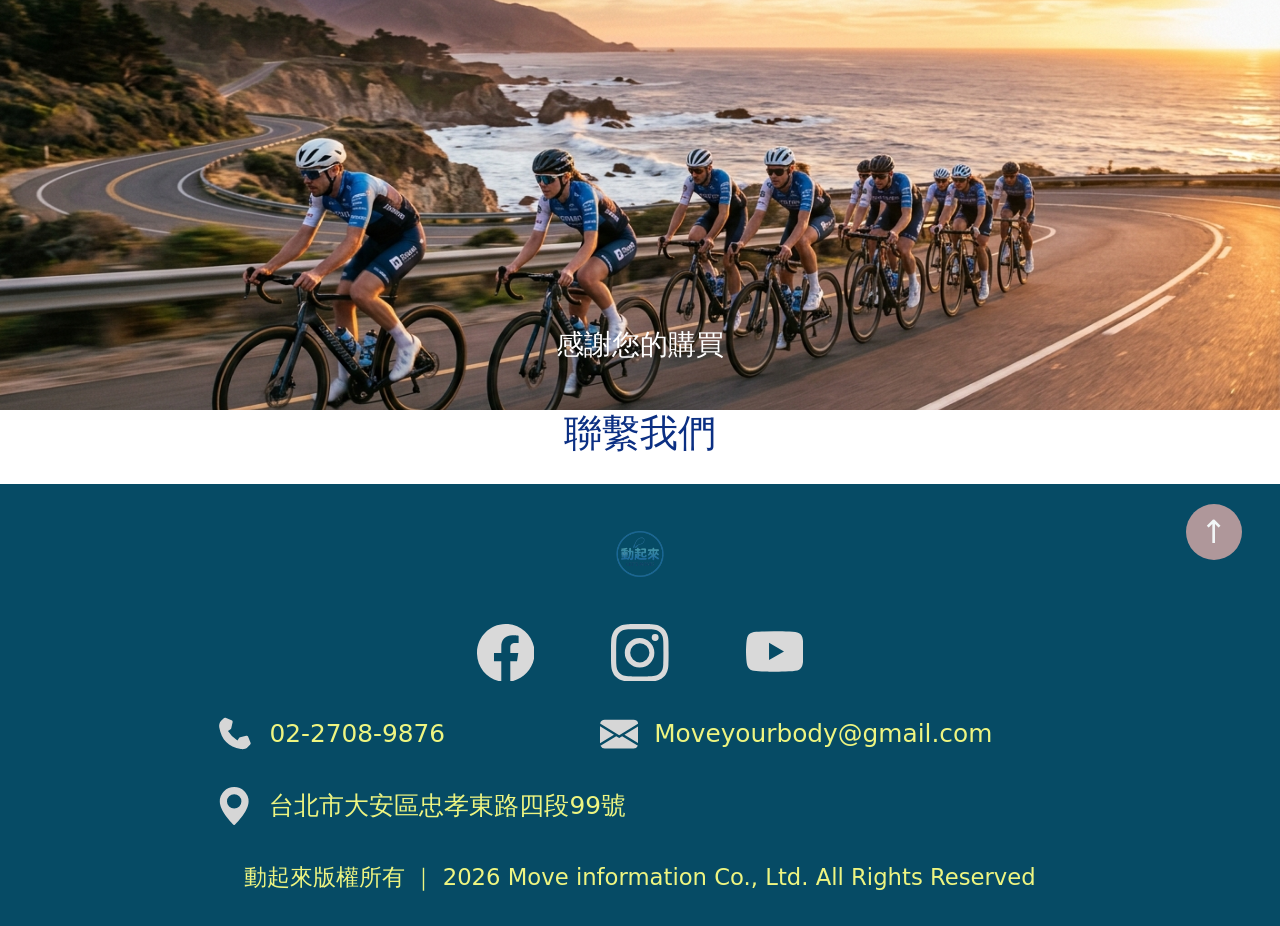
==== goal.html @ f809b070 "Add goal.html with single-slide bike carousel and thank-you caption Co-Authored-By: Claude Sonnet 5 " ====
<!doctype html>
<html lang="zh-Hant">
<head>
  <meta charset="utf-8">
  <meta name="viewport" content="width=device-width, initial-scale=1">
  <title>動起來 Move Information</title>
  <link href="css/bootstrap.min.css" rel="stylesheet">
  <link href="css/icons.css" rel="stylesheet">
  <link href="css/style.css" rel="stylesheet">
  <!-- Google Analytics 4 全域頁面瀏覽追蹤 -->
  <script async src="https://www.googletagmanager.com/gtag/js?id=G-KNTMFT83TT"></script>
  <script>
    window.dataLayer = window.dataLayer || [];
    function gtag(){dataLayer.push(arguments);}
    gtag('js', new Date());
    gtag('config', 'G-KNTMFT83TT');
  </script>
</head>
<body id="top">
  
  <main>
    <section id="heroCarousel" class="carousel slide hero-carousel" data-bs-ride="carousel" aria-label="運動輪播圖">
      <div class="carousel-inner">
        <div class="carousel-item active">
          <img src="images/img-3.png" alt="自行車隊沿著海岸公路騎乘">
          <div class="carousel-caption">
            <h3>感謝您的購買</h3>
          </div>
        </div>
      </div>
    </section>

    <section id="contact" aria-labelledby="contactTitle">
      <h2 class="contact-title" id="contactTitle">聯繫我們</h2>
      <footer class="site-footer">
        <div class="container-xl">
          <img class="footer-logo" src="images/LOGO去背.png" alt="動起來 LET'S MOVE!">

          <div class="socials" aria-label="社群連結">
            <a href="https://www.facebook.com/pcplay/?locale=zh_TW" target="_blank" rel="noopener" aria-label="Facebook">
              <svg class="social-icon" viewBox="0 0 16 16" aria-hidden="true"><path d="M16 8.049c0-4.446-3.582-8.05-8-8.05C3.58 0-.002 3.603-.002 8.05c0 4.017 2.926 7.347 6.75 7.951v-5.625h-2.03V8.05H6.75V6.275c0-2.017 1.195-3.131 3.022-3.131.876 0 1.791.157 1.791.157v1.98h-1.009c-.993 0-1.303.621-1.303 1.258v1.51h2.218l-.354 2.326H9.25V16c3.824-.604 6.75-3.934 6.75-7.951z"/></svg>
            </a>
            <a href="https://www.instagram.com/gjunpc/" target="_blank" rel="noopener" aria-label="Instagram">
              <svg class="social-icon" viewBox="0 0 16 16" aria-hidden="true"><path d="M8 0C5.829 0 5.556.01 4.703.048 3.85.088 3.269.222 2.76.42a3.917 3.917 0 0 0-1.417.923A3.927 3.927 0 0 0 .42 2.76C.222 3.268.087 3.85.048 4.7.01 5.555 0 5.827 0 8.001c0 2.172.01 2.444.048 3.297.04.852.174 1.433.372 1.942.205.526.478.972.923 1.417.444.445.89.719 1.416.923.51.198 1.09.333 1.942.372C5.555 15.99 5.827 16 8 16s2.444-.01 3.298-.048c.851-.04 1.434-.174 1.943-.372a3.916 3.916 0 0 0 1.416-.923c.445-.445.718-.891.923-1.417.197-.509.332-1.09.372-1.942C15.99 10.445 16 10.173 16 8s-.01-2.445-.048-3.299c-.04-.851-.175-1.433-.372-1.941a3.926 3.926 0 0 0-.923-1.417A3.911 3.911 0 0 0 13.24.42c-.51-.198-1.092-.333-1.943-.372C10.443.01 10.172 0 7.998 0h.003zm-.717 1.442h.718c2.136 0 2.389.007 3.232.046.78.035 1.204.166 1.486.275.373.145.64.319.92.599.28.28.453.546.598.92.11.281.24.705.275 1.485.039.843.047 1.096.047 3.231s-.008 2.389-.047 3.232c-.035.78-.166 1.203-.275 1.485a2.47 2.47 0 0 1-.599.919c-.28.28-.546.453-.92.598-.28.11-.704.24-1.485.276-.843.038-1.096.047-3.232.047s-2.39-.009-3.233-.047c-.78-.036-1.203-.166-1.485-.276a2.478 2.478 0 0 1-.92-.598 2.48 2.48 0 0 1-.6-.92c-.109-.281-.24-.705-.275-1.485-.038-.843-.046-1.096-.046-3.233 0-2.136.008-2.388.046-3.231.036-.78.166-1.204.276-1.486.145-.373.319-.64.599-.92.28-.28.546-.453.92-.598.282-.11.705-.24 1.485-.276.738-.034 1.024-.044 2.515-.045v.002zm4.988 1.328a.96.96 0 1 0 0 1.92.96.96 0 0 0 0-1.92zm-4.27 1.122a4.109 4.109 0 1 0 0 8.217 4.109 4.109 0 0 0 0-8.217zm0 1.441a2.667 2.667 0 1 1 0 5.334 2.667 2.667 0 0 1 0-5.334z"/></svg>
            </a>
            <a href="https://www.youtube.com/user/GjunChannel" target="_blank" rel="noopener" aria-label="YouTube">
              <svg class="social-icon" viewBox="0 0 16 16" aria-hidden="true"><path d="M8.051 1.999h.089c.822.003 4.987.033 6.11.335a2.01 2.01 0 0 1 1.415 1.42c.101.38.172.883.22 1.402l.01.104.022.26.008.104c.065.914.073 1.77.074 1.957v.075c-.001.194-.01 1.108-.082 2.06l-.008.105-.009.104c-.05.572-.124 1.14-.235 1.558a2.007 2.007 0 0 1-1.415 1.42c-1.16.312-5.569.334-6.18.335h-.142c-.309 0-1.587-.006-2.927-.052l-.17-.006-.087-.004-.171-.007-.171-.007c-1.11-.049-2.167-.128-2.654-.26a2.007 2.007 0 0 1-1.415-1.419c-.111-.417-.185-.986-.235-1.558L.09 9.82l-.008-.104A31.4 31.4 0 0 1 0 7.68v-.123c.002-.215.01-.958.064-1.778l.007-.103.003-.052.008-.104.022-.26.01-.104c.048-.519.119-1.023.22-1.402a2.007 2.007 0 0 1 1.415-1.42c.487-.13 1.544-.21 2.654-.26l.17-.007.172-.006.086-.003.171-.007A99.788 99.788 0 0 1 7.858 2h.193zM6.4 5.209v4.818l4.157-2.408L6.4 5.209z"/></svg>
            </a>
          </div>

          <div class="info-row">
            <div class="info-item">
              <svg class="info-icon" aria-hidden="true" viewBox="0 0 16 16">
                <path d="M3.654 1.328a.678.678 0 0 1 .736-.157l2.522 1.008c.329.132.51.482.431.827l-.572 2.503a.678.678 0 0 1-.282.415l-1.082.721a11.72 11.72 0 0 0 3.948 3.948l.721-1.082a.678.678 0 0 1 .415-.282l2.503-.572a.678.678 0 0 1 .827.431l1.008 2.522a.678.678 0 0 1-.157.736l-1.101 1.101c-.728.728-1.818.947-2.828.77C5.612 13.32 2.68 10.388 1.782 5.261c-.177-1.01.042-2.1.77-2.828l1.102-1.105z"/>
              </svg>
              <span>02-2708-9876</span>
            </div>
            <div class="info-item">
              <svg class="info-icon" aria-hidden="true" viewBox="0 0 16 16">
                <path d="M.05 3.555A2 2 0 0 1 2 2h12a2 2 0 0 1 1.95 1.555L8 8.414.05 3.555z"/>
                <path d="M0 4.697v7.104l5.803-3.558L0 4.697zM6.761 8.83l-6.57 4.027A2 2 0 0 0 2 14h12a2 2 0 0 0 1.808-1.143L9.238 8.83 8 9.586 6.761 8.83zM10.197 8.243 16 11.801V4.697l-5.803 3.546z"/>
              </svg>
              <span>Moveyourbody@gmail.com</span>
            </div>
          </div>

          <div class="address-row info-item">
            <svg class="info-icon" aria-hidden="true" viewBox="0 0 16 16">
              <path d="M8 16s6-5.686 6-10A6 6 0 0 0 2 6c0 4.314 6 10 6 10zm0-7a3 3 0 1 1 0-6 3 3 0 0 1 0 6z"/>
            </svg>
            <span>台北市大安區忠孝東路四段99號</span>
          </div>

          <div class="copyright">動起來版權所有 ｜ 2026 Move information Co., Ltd. All Rights Reserved</div>
        </div>
      </footer>
    </section>
  </main>

  <a class="back-top" href="#top" aria-label="回到頂部">↑</a>

  <script src="js/bootstrap.bundle.min.js"></script>
  <script src="js/main.js"></script>
</body>
</html>
---- css/icons.css ----
/* ==========================================
   icons.css — SVG 圖示獨立樣式
   供所有頁面共用引用
   ========================================== */

/* 社群媒體圖示列 */
.socials {
  display: flex;
  justify-content: center;
  gap: clamp(2rem, 6vw, 4.8rem);
  margin-bottom: 2.1rem;
}

.socials a {
  color: #d9d9d9;
  line-height: 1;
  transition: color .2s ease;
  text-decoration: none;
  display: inline-flex;
  align-items: center;
}

.socials a:hover {
  color: #fff;
}

.social-icon {
  width: clamp(2.4rem, 4.5vw, 3.6rem);
  height: clamp(2.4rem, 4.5vw, 3.6rem);
  fill: currentColor;
  display: block;
}

/* 頁尾聯絡資訊圖示 */
.info-icon {
  color: #d6d6d6;
  width: clamp(1.8rem, 3vw, 2.6rem);
  height: clamp(1.8rem, 3vw, 2.6rem);
  flex: 0 0 auto;
  fill: currentColor;
}
---- css/style.css ----
:root {
  --move-blue: #0b2f83;
  --move-green: #13a14a;
  --move-gold: #e3a028;
  --move-red: #960427;
  --footer-blue: #064b65;
  --soft-gray: #d7d7d7;
  --footer-text: #eef581;
}

body {
  font-family: "Noto Sans TC", "Microsoft JhengHei", system-ui, sans-serif;
  color: #333;
  background: #fff;
  font-weight: 400;
}

.site-header {
  background: #fff;
  min-height: 104px;
  border-bottom: 1px solid rgba(0, 0, 0, .05);
}

.brand-logo {
  width: 96px;
  height: 96px;
  border: 3px solid #4e95bd;
  border-radius: 50%;
  color: #3d8bb8;
  line-height: 1;
  display: grid;
  place-items: center;
  text-align: center;
  font-weight: 400;
  letter-spacing: 0;
}

.brand-logo .logo-script {
  font-family: Georgia, serif;
  font-size: 34px;
  font-weight: 400;
  line-height: .65;
  transform: rotate(-12deg);
  opacity: .75;
}

.brand-logo .logo-main {
  font-size: 27px;
  margin-top: -6px;
}

.brand-logo .logo-sub {
  font-size: 9px;
  color: #1d385f;
  margin-top: 4px;
}

.brand-logo-img {
  width: 96px;
  height: 96px;
  object-fit: contain;
  display: block;
}

.navbar-nav {
  gap: clamp(1rem, 4vw, 3.1rem);
}

.navbar .nav-link {
  color: var(--move-blue);
  font-size: clamp(1.15rem, 2.1vw, 1.62rem);
  font-weight: 400;
  padding: .5rem 0;
  white-space: nowrap;
}

.navbar .nav-link.active,
.navbar .nav-link:hover {
  color: var(--move-green);
}

.hero-carousel .carousel-item img {
  width: 100%;
  height: clamp(280px, 32vw, 440px);
  object-fit: cover;
  object-position: center;
}

.section-title {
  color: var(--move-blue);
  font-weight: 400;
  font-size: clamp(2rem, 3vw, 2.55rem);
  letter-spacing: 0;
  text-align: center;
  margin-bottom: clamp(2rem, 4vw, 3.8rem);
}

.about-section {
  padding: 2rem 0 3.4rem;
}

.about-image {
  width: 100%;
  aspect-ratio: 4 / 3;
  object-fit: cover;
}

.about-copy {
  color: var(--move-gold);
  font-size: clamp(1.08rem, 1.75vw, 1.42rem);
  line-height: 1.58;
  font-weight: 400;
}

.program-section {
  padding-bottom: 3.2rem;
}

.program-card {
  border: 1px solid #a9a9a9;
  border-radius: 24px;
  padding: 14px 14px 18px;
  height: 100%;
  box-shadow: none;
  overflow: hidden;
  background: #fff;
}

.program-card img {
  width: 100%;
  aspect-ratio: 1.55 / 1;
  object-fit: cover;
  border-radius: 16px;
  margin-bottom: .65rem;
}

.program-card .card-title {
  color: var(--move-red);
  font-size: clamp(1.18rem, 1.65vw, 1.45rem);
  font-weight: 400;
  text-align: center;
  margin-bottom: .45rem;
}

.program-card .card-text {
  color: #565656;
  line-height: 1.48;
  font-size: 1rem;
  font-weight: 400;
  min-height: 7rem;
}

.more-btn {
  background: var(--move-red);
  border: 0;
  color: #f8ee33;
  font-size: 1.08rem;
  font-weight: 400;
  border-radius: 14px;
  padding: .45rem 1.15rem;
  box-shadow: 2px 3px 3px rgba(0, 0, 0, .28);
}

.more-btn:hover,
.more-btn:focus {
  background: #77001d;
  color: #fff56b;
}

.contact-title {
  color: var(--move-blue);
  font-size: clamp(2rem, 3vw, 2.5rem);
  font-weight: 400;
  text-align: center;
  margin-bottom: 1.8rem;
}

.site-footer {
  background: var(--footer-blue);
  color: var(--footer-text);
  padding: 1.1rem 0 2rem;
  font-size: clamp(1.05rem, 2vw, 1.55rem);
  font-weight: 400;
}

.footer-logo {
  width: 104px;
  height: 104px;
  opacity: .55;
  margin: 0 auto 1.1rem;
  object-fit: contain;
  display: block;
  border-color: #6bb1d1;
  color: #79bbdb;
  transform: scale(.92);
}

.info-row {
  display: grid;
  grid-template-columns: minmax(0, 1fr) minmax(0, 1.45fr);
  gap: 1.7rem 4rem;
  align-items: center;
  max-width: 850px;
  margin: 0 auto 2.1rem;
}

.info-item {
  display: flex;
  align-items: center;
  gap: 1rem;
  min-width: 0;
}

.info-item span {
  overflow-wrap: anywhere;
}

.address-row {
  max-width: 850px;
  margin: 0 auto 2.2rem;
}

.copyright {
  text-align: center;
  font-size: clamp(1rem, 1.8vw, 1.42rem);
  line-height: 1.5;
}

.back-top {
  position: fixed;
  right: clamp(1rem, 3vw, 2.5rem);
  top: 56%;
  width: 56px;
  height: 56px;
  border-radius: 50%;
  background: #b99b9d;
  color: #fff;
  display: grid;
  place-items: center;
  text-decoration: none;
  font-size: 2rem;
  z-index: 20;
  opacity: .95;
}

.back-top:hover {
  color: #fff;
  background: #a47f82;
}

@media (max-width: 991.98px) {
  .site-header { min-height: auto; }
  .brand-logo { width: 76px; height: 76px; }
  .brand-logo-img { width: 76px; height: 76px; }
  .brand-logo .logo-script { font-size: 27px; }
  .brand-logo .logo-main { font-size: 21px; }
  .navbar-nav { gap: .25rem; padding: 1rem 0; }
  .about-section { padding-top: 1.5rem; }
  .program-card .card-text { min-height: auto; }
  .info-row { grid-template-columns: 1fr; max-width: 520px; gap: 1.2rem; }
  .address-row { max-width: 520px; }
}

@media (max-width: 575.98px) {
  .hero-carousel .carousel-item img { height: 235px; }
  .program-card { border-radius: 18px; }
  .back-top { width: 46px; height: 46px; font-size: 1.6rem; }
  .site-footer { text-align: left; }
  .copyright { text-align: left; }
}
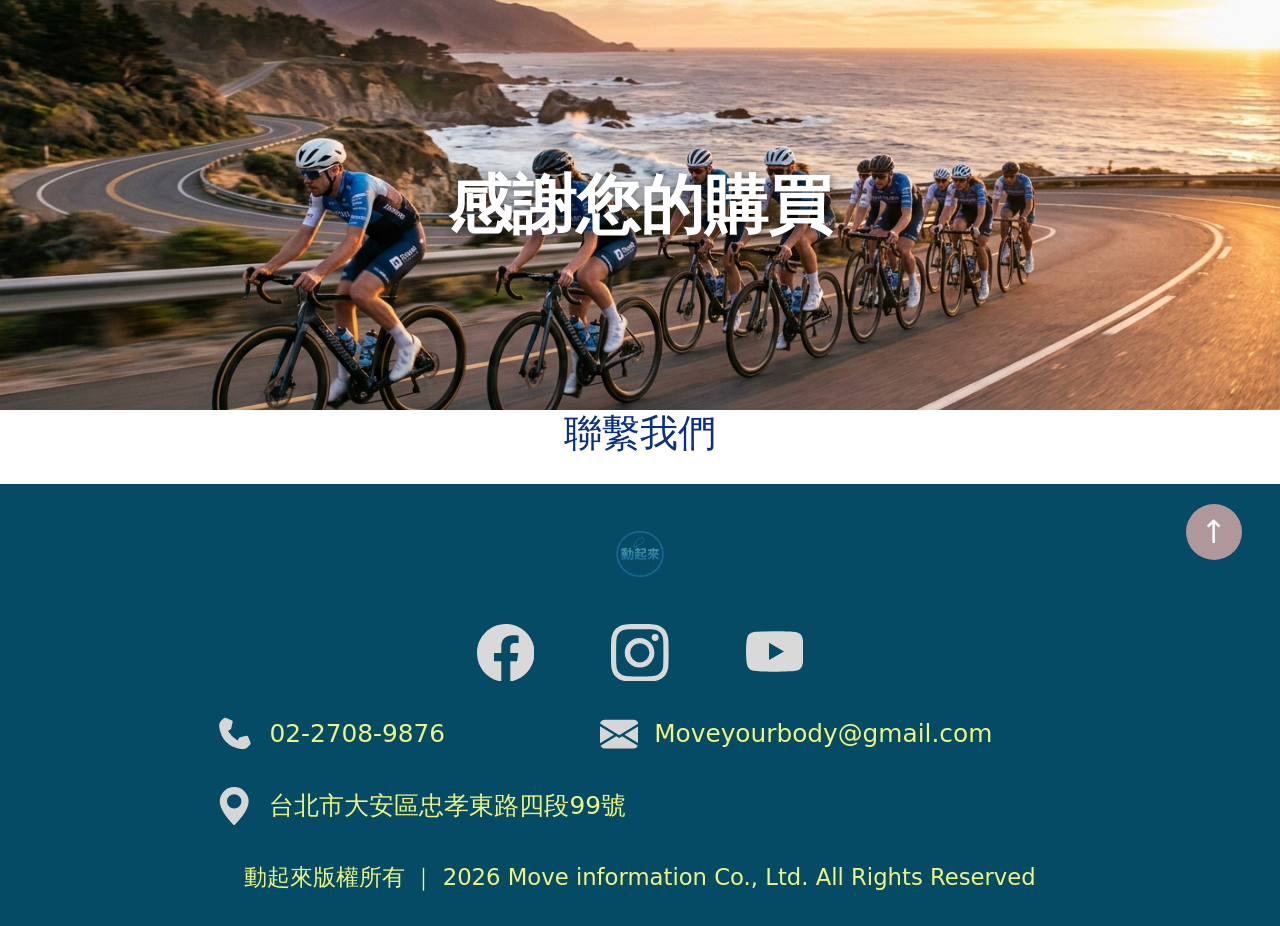
==== commit 8d39802c: "Center and enlarge thank-you caption on bike carousel photo Co-Authored-By: Claude Sonnet 5 <noreply" ====
--- a/goal.html
+++ b/goal.html
@@ -23,7 +23,7 @@
       <div class="carousel-inner">
         <div class="carousel-item active">
           <img src="images/img-3.png" alt="自行車隊沿著海岸公路騎乘">
-          <div class="carousel-caption">
+          <div class="carousel-caption thank-you-caption">
             <h3>感謝您的購買</h3>
           </div>
         </div>
--- a/css/style.css
+++ b/css/style.css
@@ -84,6 +84,29 @@
   height: clamp(280px, 32vw, 440px);
   object-fit: cover;
   object-position: center;
+}
+
+.hero-carousel .carousel-item {
+  position: relative;
+}
+
+.hero-carousel .carousel-caption.thank-you-caption {
+  position: absolute;
+  top: 50%;
+  left: 50%;
+  right: auto;
+  bottom: auto;
+  transform: translate(-50%, -50%);
+  width: 100%;
+  padding: 0;
+}
+
+.hero-carousel .carousel-caption.thank-you-caption h3 {
+  margin: 0;
+  font-size: clamp(2rem, 6vw, 4rem);
+  font-weight: 700;
+  color: #fff;
+  text-shadow: 0 2px 12px rgba(0, 0, 0, 0.65);
 }
 
 .section-title {
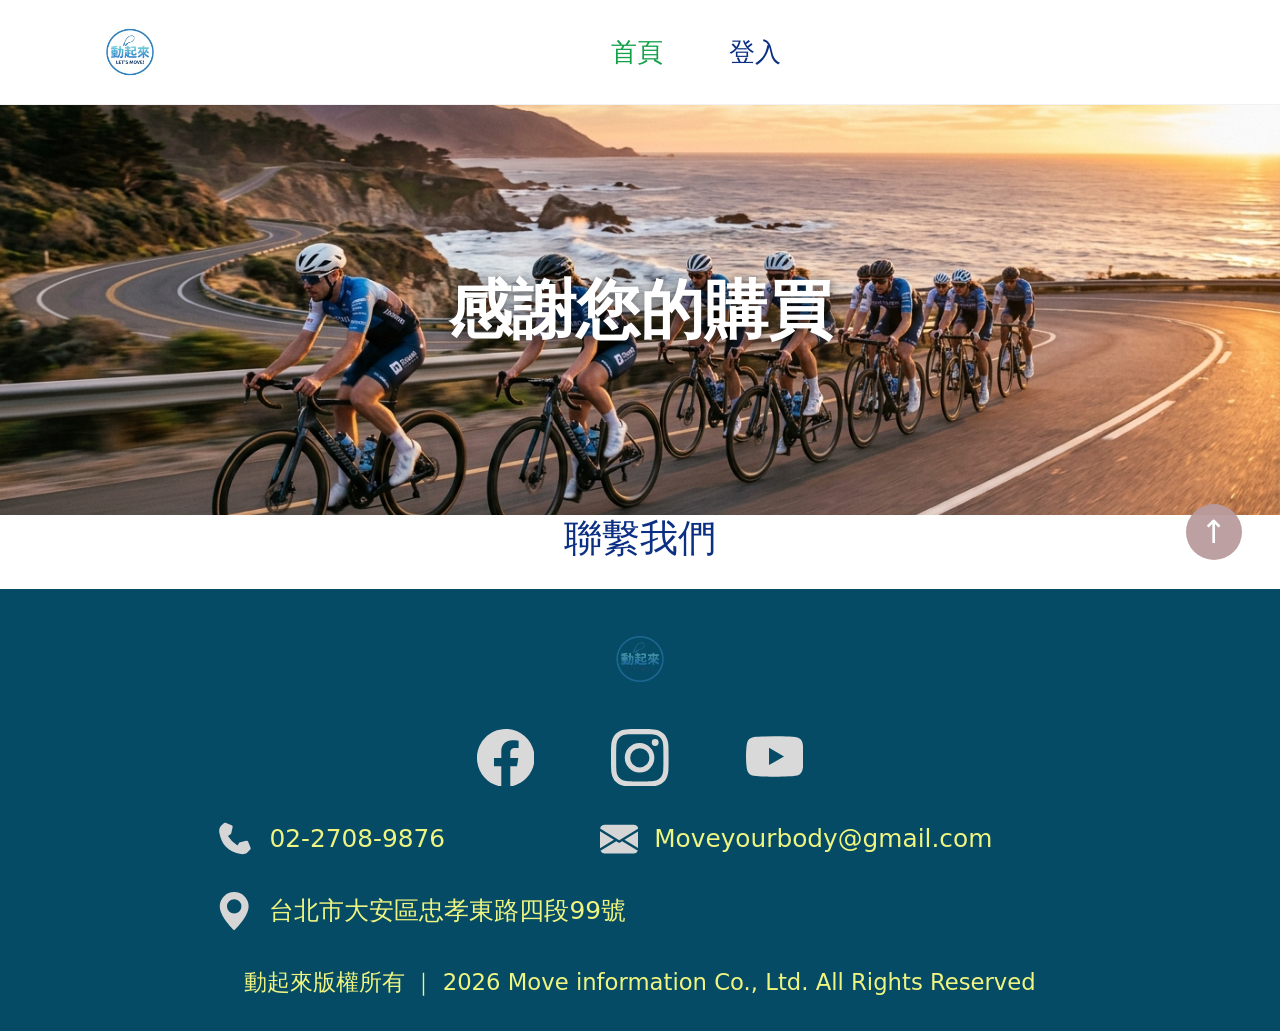
==== commit 43f6d519: "Add header with logo, home, and login links to goal.html Co-Authored-By: Claude Sonnet 5 <noreply@an" ====
--- a/goal.html
+++ b/goal.html
@@ -17,7 +17,25 @@
   </script>
 </head>
 <body id="top">
-  
+  <header class="site-header sticky-top">
+    <nav class="navbar navbar-expand-lg py-1">
+      <div class="container-xl">
+        <a class="navbar-brand p-0" href="index.html" aria-label="動起來首頁">
+          <img class="brand-logo-img" src="images/LOGO去背.png" alt="動起來 LET'S MOVE!">
+        </a>
+        <button class="navbar-toggler" type="button" data-bs-toggle="collapse" data-bs-target="#mainNav" aria-controls="mainNav" aria-expanded="false" aria-label="開啟選單">
+          <span class="navbar-toggler-icon"></span>
+        </button>
+        <div class="collapse navbar-collapse justify-content-center" id="mainNav">
+          <ul class="navbar-nav align-items-lg-center">
+            <li class="nav-item"><a class="nav-link active" aria-current="page" href="index.html">首頁</a></li>
+            <li class="nav-item"><a class="nav-link" href="#login">登入</a></li>
+          </ul>
+        </div>
+      </div>
+    </nav>
+  </header>
+
   <main>
     <section id="heroCarousel" class="carousel slide hero-carousel" data-bs-ride="carousel" aria-label="運動輪播圖">
       <div class="carousel-inner">
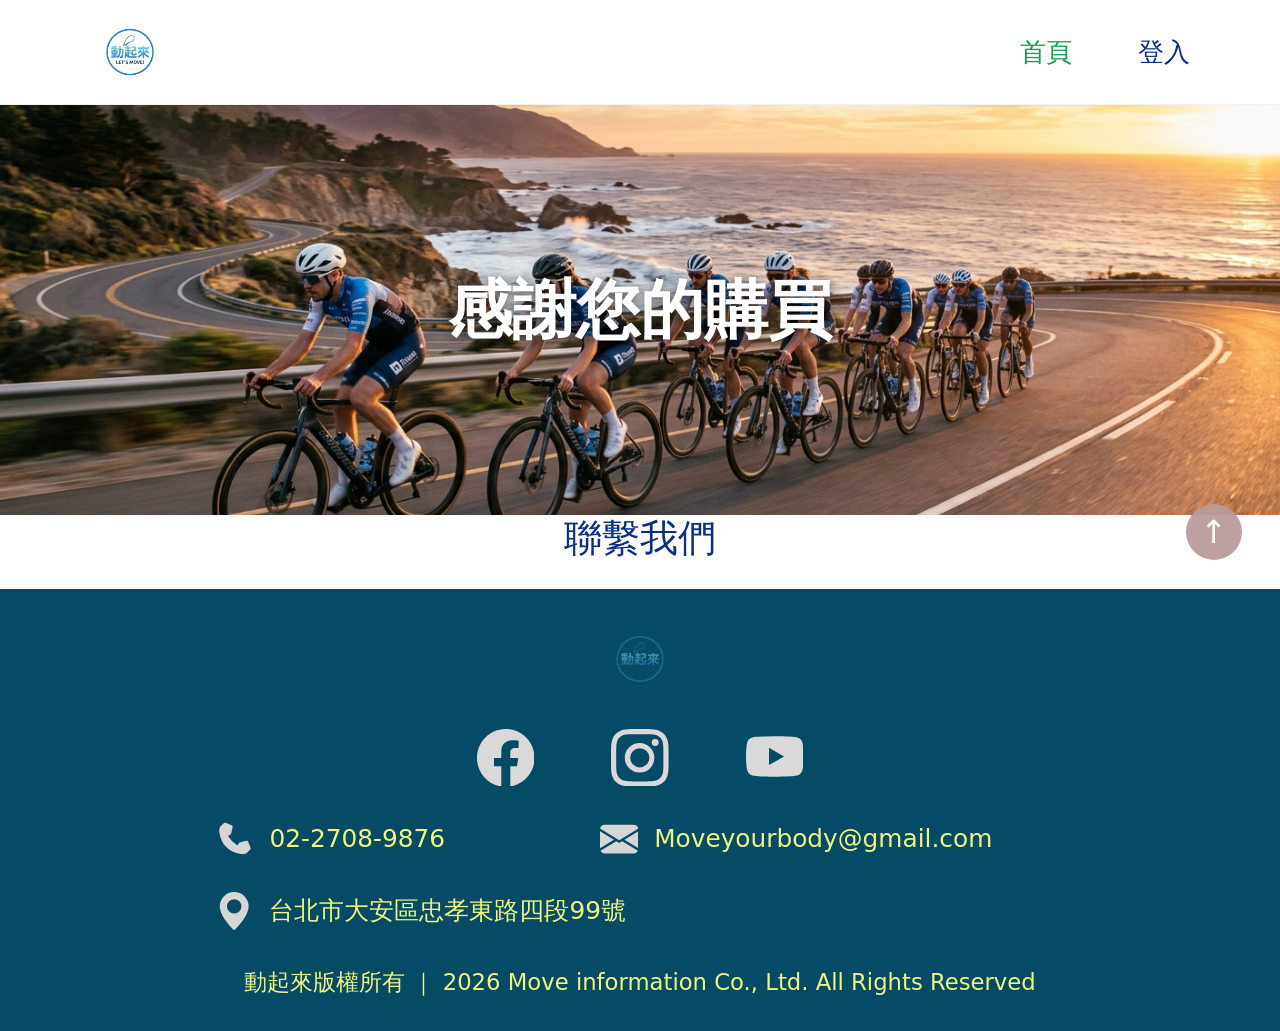
==== commit 32129eb3: "Align goal.html nav links to top-right corner Co-Authored-By: Claude Sonnet 5 <noreply@anthropic.com" ====
--- a/goal.html
+++ b/goal.html
@@ -26,7 +26,7 @@
         <button class="navbar-toggler" type="button" data-bs-toggle="collapse" data-bs-target="#mainNav" aria-controls="mainNav" aria-expanded="false" aria-label="開啟選單">
           <span class="navbar-toggler-icon"></span>
         </button>
-        <div class="collapse navbar-collapse justify-content-center" id="mainNav">
+        <div class="collapse navbar-collapse justify-content-end" id="mainNav">
           <ul class="navbar-nav align-items-lg-center">
             <li class="nav-item"><a class="nav-link active" aria-current="page" href="index.html">首頁</a></li>
             <li class="nav-item"><a class="nav-link" href="#login">登入</a></li>
